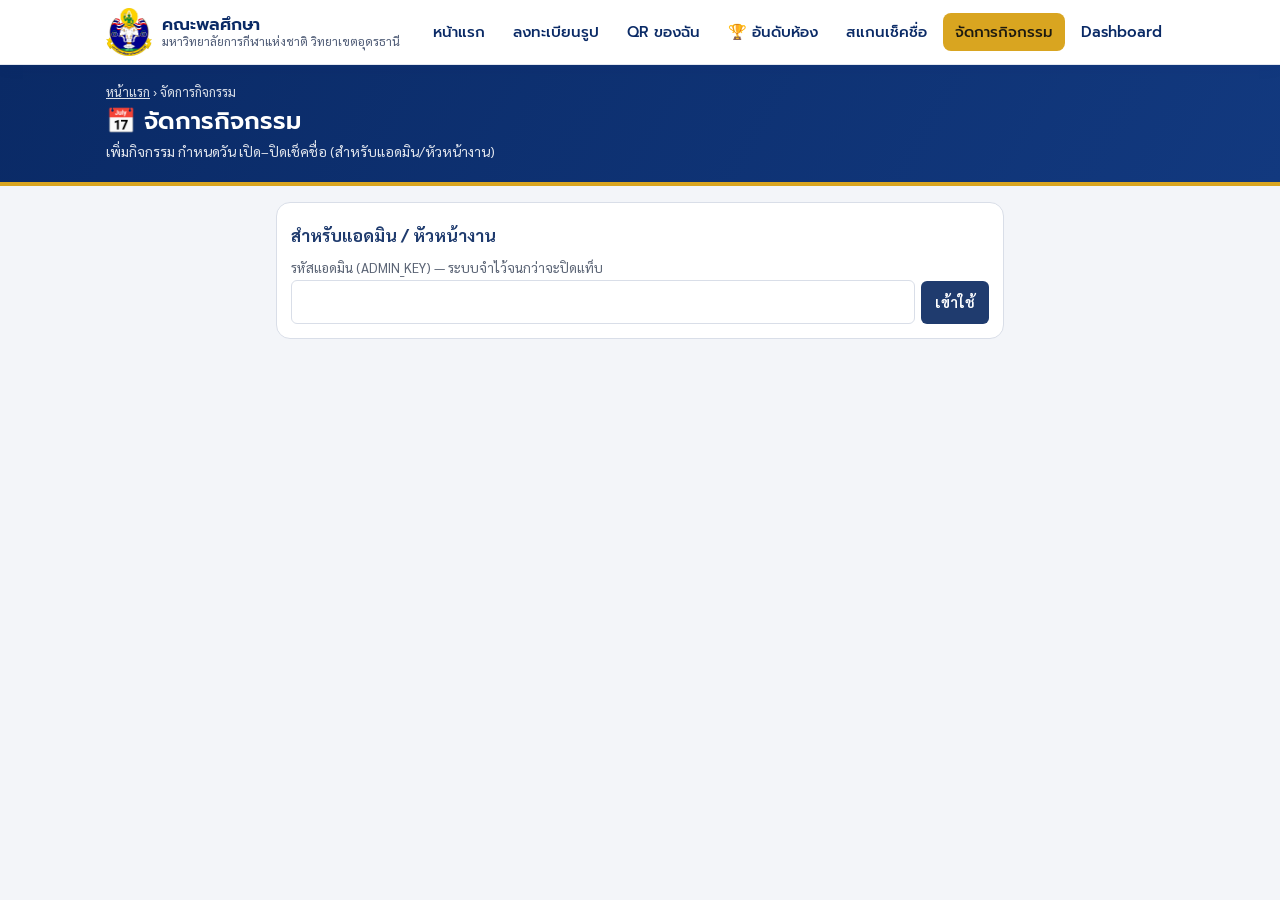
==== activities.html @ 93df8d96 "University theme + logo, room leaderboard with trophies/achievements and statistics, web activity ma" ====
<!DOCTYPE html>
<html lang="th">
<head>
<meta charset="utf-8">
<meta name="viewport" content="width=device-width, initial-scale=1">
<title>จัดการกิจกรรม · คณะพลศึกษา</title>
<!-- ส่งคำขอไป Apps Script แทน google.script.run -->
<script src="api.js"></script>
<style>
  :root { --navy:#1f3b6e; --line:#d9dee8; --muted:#5b6475; --ok:#1a7f4b; --err:#b42318; }
  * { box-sizing:border-box; }
  body { margin:0; font:15px/1.5 'Sarabun',Arial,sans-serif; color:#1b1f29; }
  main { max-width:760px; margin:0 auto; padding:16px; }
  h3 { margin:6px 0 10px; font-size:17px; color:var(--navy); }
  select, input, button { font:inherit; }
  input, select { width:100%; padding:9px 10px; font-size:16px; border:1px solid var(--line); border-radius:6px; background:#fff; }
  button { padding:10px 14px; border:0; border-radius:6px; background:var(--navy); color:#fff; cursor:pointer; font-weight:600; }
  button.ghost { background:#fff; color:var(--navy); border:1px solid var(--navy); }
  button.ok { background:var(--ok); }
  button.link { background:none; color:var(--err); padding:4px 6px; font-weight:600; }
  button:disabled { opacity:.5; cursor:default; }
  .row { display:flex; gap:6px; align-items:center; }
  .row > * { flex:1; }
  .box { background:#fff; border:1px solid var(--line); border-radius:14px; padding:14px; margin-bottom:12px; }
  details.box summary { cursor:pointer; font-weight:700; color:var(--navy); }
  label { display:block; font-size:13.5px; color:var(--muted); margin:6px 0 2px; }
  .act { background:#fff; border:1px solid var(--line); border-left:5px solid #b0bec5; border-radius:12px; padding:12px 14px; margin-bottom:10px; }
  .act.s-เปิดเช็คชื่อ { border-left-color:#2e7d32; background:#f1f8f2; }
  .act.s-กำหนดวันแล้ว { border-left-color:#f2b705; }
  .act.s-ปิดแล้ว, .act.s-ยกเลิก { opacity:.7; }
  .name { font-weight:700; font-size:16px; }
  .meta { color:var(--muted); font-size:13px; }
  .badge { display:inline-block; padding:0 7px; border-radius:99px; font-size:11.5px; background:#eceff1; margin-right:4px; }
  .date { display:grid; grid-template-columns:70px 1fr 90px 32px; gap:4px; margin-top:6px; align-items:center; }
  .date select { padding:5px 4px; }
  .date .clear { background:none; color:var(--muted); padding:0; font-size:16px; }
  .thai { font-size:13.5px; color:var(--navy); margin-top:2px; }
  .btns { display:flex; gap:6px; margin-top:6px; align-items:center; }
  .btns .main { flex:1; }
  .more { position:relative; }
  .more summary { list-style:none; cursor:pointer; padding:4px 8px; border:1px solid var(--line); border-radius:6px; color:var(--muted); font-weight:700; }
  .more summary::-webkit-details-marker { display:none; }
  .more .menu { position:absolute; right:0; top:30px; z-index:3; background:#fff; border:1px solid var(--line); border-radius:8px; box-shadow:0 4px 12px rgba(0,0,0,.12); padding:4px; white-space:nowrap; }
  #msg { position:fixed; left:50%; transform:translateX(-50%); bottom:18px; z-index:50; padding:10px 16px; border-radius:10px; font-size:14px; font-weight:600; display:none; box-shadow:0 6px 18px rgba(0,0,0,.18); max-width:92vw; }
  .hidden { display:none !important; }
  .tools { display:flex; gap:8px; flex-wrap:wrap; margin-bottom:12px; }
  .tools a, .tools button { text-decoration:none; font-weight:700; font-size:14px; padding:8px 14px; border-radius:99px; border:1px solid var(--line); background:#fff; color:var(--navy); }
  #msg.ok { display:block; background:#e3f4ea; color:var(--ok); }
  #msg.err { display:block; background:#fdecea; color:var(--err); }
  .empty { color:var(--muted); text-align:center; padding:16px 0; }
</style>
<link rel="stylesheet" href="theme.css">
<link rel="icon" href="logo-mark.png">
</head>
<body>
<header class="site"><div class="wrap">
  <a class="brand" href="index.html"><img src="logo-mark.png" alt="ตรามหาวิทยาลัยการกีฬาแห่งชาติ"><span><b>คณะพลศึกษา</b><small>มหาวิทยาลัยการกีฬาแห่งชาติ วิทยาเขตอุดรธานี</small></span></a>
  <nav aria-label="เมนูหลัก"><a href="index.html">หน้าแรก</a><a href="register.html">ลงทะเบียนรูป</a><a href="myqr.html">QR ของฉัน</a><a href="leaderboard.html">🏆 อันดับห้อง</a><a href="scan.html">สแกนเช็คชื่อ</a><a href="activities.html" aria-current="page">จัดการกิจกรรม</a><a href="dashboard.html">Dashboard</a></nav>
</div></header>
<section class="band"><div class="wrap"><div class="titles"><div class="crumb"><a href="index.html">หน้าแรก</a> › จัดการกิจกรรม</div><h1>📅 จัดการกิจกรรม</h1><p>เพิ่มกิจกรรม กำหนดวัน เปิด–ปิดเช็คชื่อ (สำหรับแอดมิน/หัวหน้างาน)</p></div></div></section>
<main>
<div id="msg"></div>

<section class="box hidden" id="login">
  <h3>สำหรับแอดมิน / หัวหน้างาน</h3>
  <label for="key">รหัสแอดมิน (ADMIN_KEY) — ระบบจำไว้จนกว่าจะปิดแท็บ</label>
  <div class="row"><input id="key" type="password" autocomplete="current-password"><button id="btnIn" style="flex:none">เข้าใช้</button></div>
</section>

<div id="app" class="hidden">
<div class="tools"><a href="scan.html">📷 ไปหน้าสแกน</a><a href="dashboard.html">📊 Dashboard</a><button id="btnReload" type="button">⟳ รีเฟรช</button><button id="btnOut" type="button">ออก</button></div>

<div class="box">
  <label for="term">ภาคเรียน</label>
  <select id="term"></select>
</div>

<details class="box" id="addBox">
  <summary>➕ เพิ่มกิจกรรม</summary>
  <label for="aName">ชื่อกิจกรรม</label>
  <input id="aName" placeholder="เช่น กิจกรรมวันไหว้ครู">
  <div class="row">
    <div><label for="aType">ประเภท</label><select id="aType"></select></div>
    <div><label for="aYears">ชั้นปี</label><input id="aYears" value="ทั้งหมด" placeholder="ทั้งหมด หรือ 1,2"></div>
  </div>
  <label for="aWindow">ช่วงที่จัด (ถ้ายังไม่รู้วัน)</label>
  <input id="aWindow" placeholder="เช่น ปลาย พ.ย. 69">
  <label>วันที่จริง (ถ้ารู้แล้ว)</label>
  <div id="aDate"></div>
  <div class="btns"><button class="main" id="btnAdd">บันทึกกิจกรรม</button></div>
</details>

<h3 id="listTitle">กิจกรรม</h3>
<div id="list"><div class="empty">กำลังโหลด…</div></div>
</div>
</main>

<script>
  const $ = id => document.getElementById(id);
  const MONTHS = ['ม.ค.','ก.พ.','มี.ค.','เม.ย.','พ.ค.','มิ.ย.','ก.ค.','ส.ค.','ก.ย.','ต.ค.','พ.ย.','ธ.ค.'];
  const THIS_BE = new Date().getFullYear() + 543;
  let DATA = null, KEY = '';
  // ชื่อฟังก์ชันในแผงชีต -> ฟังก์ชันเว็บที่ต้องใช้รหัสแอดมิน
  const WEB = { panelData: 'webActivities', saveActivityDate: 'webSetActivityDate', setActivityStatus: 'webSetActivityStatus', addActivity: 'webAddActivity' };
  const sstore = (k, v) => { try { v == null ? sessionStorage.removeItem(k) : sessionStorage.setItem(k, v); } catch (e) {} };
  const sload = k => { try { return sessionStorage.getItem(k); } catch (e) { return null; } };

  function say(text, ok) {
    const m = $('msg'); m.textContent = text; m.className = ok ? 'ok' : 'err';
    clearTimeout(say.t); say.t = setTimeout(() => { m.className = ''; }, 4000);
  }
  function esc(s) { return String(s == null ? '' : s).replace(/[&<>"]/g, c => ({ '&': '&amp;', '<': '&lt;', '>': '&gt;', '"': '&quot;' }[c])); }
  function call(fn, args, done) {
    google.script.run.withSuccessHandler(done).withFailureHandler(e => {
      say(e.message, false);
      if (/เฉพาะแอดมิน/.test(e.message)) { sstore('dash_key', null); $('app').classList.add('hidden'); $('login').classList.remove('hidden'); }
    })[WEB[fn]].apply(null, [KEY].concat(args));
  }

  // ---------- ตัวเลือกวันที่ วัน / เดือน / ปี พ.ศ. (ไม่ขึ้นกับภาษาของเครื่อง)
  function dateHtml(iso) {
    const [y, m, d] = iso ? iso.split('-').map(Number) : [0, 0, 0];
    const be = y ? y + 543 : 0;
    const years = [THIS_BE - 1, THIS_BE, THIS_BE + 1, THIS_BE + 2];
    if (be && years.indexOf(be) < 0) years.push(be);
    const opt = (v, t, sel) => '<option value="' + v + '"' + (sel ? ' selected' : '') + '>' + t + '</option>';
    let h = '<select class="d" aria-label="วัน">' + opt('', 'วัน', !d);
    for (let i = 1; i <= 31; i++) h += opt(i, i, i === d);
    h += '</select><select class="m" aria-label="เดือน">' + opt('', 'เดือน', !m);
    MONTHS.forEach((t, i) => { h += opt(i + 1, t, i + 1 === m); });
    h += '</select><select class="y" aria-label="ปี พ.ศ.">' + opt('', 'ปี', !be);
    years.sort().forEach(v => { h += opt(v, v, v === be); });
    return h + '</select><button class="clear" title="ล้างวันที่" type="button">✕</button>';
  }
  /** อ่านค่าจาก 3 ช่อง -> 'yyyy-mm-dd' (ค.ศ.), '' = ยังไม่ครบ, null = วันไม่มีจริง */
  function readDate(box) {
    const d = +box.querySelector('.d').value, m = +box.querySelector('.m').value, be = +box.querySelector('.y').value;
    if (!d || !m || !be) return '';
    const y = be - 543, dt = new Date(y, m - 1, d);
    if (dt.getMonth() !== m - 1) return null;
    return y + '-' + String(m).padStart(2, '0') + '-' + String(d).padStart(2, '0');
  }
  function thaiFull(iso) {
    if (!iso) return 'ยังไม่กำหนดวัน';
    const [y, m, d] = iso.split('-').map(Number);
    const wd = new Date(y, m - 1, d).toLocaleDateString('th-TH', { weekday: 'long' });
    return wd + 'ที่ ' + d + ' ' + MONTHS[m - 1] + ' ' + (y + 543);
  }

  function load(term) { call('panelData', [term || ''], d => { DATA = d; sstore('dash_key', KEY); $('login').classList.add('hidden'); $('app').classList.remove('hidden'); render(); }); }

  function render() {
    const S = DATA.status;
    $('term').innerHTML = DATA.terms.map(t => '<option' + (t === DATA.term ? ' selected' : '') + '>' + esc(t) + '</option>').join('');
    if (!$('aType').options.length) {
      $('aType').innerHTML = DATA.types.map(t => '<option>' + esc(t) + '</option>').join('');
      $('aDate').className = 'date'; $('aDate').innerHTML = dateHtml('');
    }
    $('listTitle').textContent = 'กิจกรรมภาค ' + DATA.term + ' (' + DATA.list.length + ')';
    if (!DATA.list.length) { $('list').innerHTML = '<div class="empty">ยังไม่มีกิจกรรมในภาคนี้</div>'; return; }
    $('list').innerHTML = DATA.list.map(a => {
      let main = '', side = '', more = '';
      if (a.status === S.PLAN || a.status === S.DATED) {
        main = '<button class="ok main" data-act="open">▶ เปิดเช็คชื่อ</button>';
        more = '<button class="link" data-act="cancel">ยกเลิกกิจกรรมนี้</button>';
      } else if (a.status === S.OPEN) {
        main = '<button class="main" data-act="close">■ ปิดเช็คชื่อ</button>';
        side = '<button class="ghost" data-act="back" title="กดเปิดผิด — กลับไปสถานะก่อนเปิด">↩ ย้อนกลับ</button>';
      } else if (a.status === S.CLOSED) {
        main = '<button class="ghost main" data-act="reopen">↺ เปิดเช็คชื่อใหม่</button>';
        more = '<button class="link" data-act="back">↩ ย้อนกลับ (ไม่นับในสรุปผล)</button>';
      } else {
        main = '<button class="ghost main" data-act="back">↺ กู้คืนกิจกรรม</button>';
      }
      const moreHtml = more ? '<details class="more"><summary title="ตัวเลือกเพิ่มเติม">⋯</summary><div class="menu">' + more + '</div></details>' : '';
      const editable = a.status !== S.CLOSED && a.status !== S.CANCEL;
      return '<div class="act s-' + esc(a.status) + '" data-code="' + esc(a.code) + '" data-date="' + esc(a.date) + '">' +
        '<div class="name">' + esc(a.name) + '</div>' +
        '<div class="meta"><span class="badge">' + esc(a.status) + '</span>' + esc(a.type) + ' · ปี ' + esc(a.years) +
        (a.window ? ' · ช่วง: ' + esc(a.window) : '') + ' · ' + esc(a.code) + '</div>' +
        (editable ? '<div class="date">' + dateHtml(a.date) + '</div>' : '') +
        '<div class="thai">📅 ' + thaiFull(a.date) + '</div>' +
        '<div class="btns">' + main + side + moreHtml + '</div></div>';
    }).join('');
  }

  $('term').onchange = e => load(e.target.value);

  // เปลี่ยนวัน/เดือน/ปี — บันทึกเมื่อเลือกครบทั้ง 3 ช่อง
  $('list').addEventListener('change', e => {
    if (e.target.tagName !== 'SELECT') return;
    const card = e.target.closest('.act'), iso = readDate(card.querySelector('.date'));
    if (iso === '') return;
    if (iso === null) return say('วันที่นี้ไม่มีจริง (เช่น 31 ก.พ.) กรุณาเลือกใหม่', false);
    call('saveActivityDate', [card.dataset.code, iso], () => { say('บันทึกวันที่แล้ว: ' + thaiFull(iso), true); load(DATA.term); });
  });

  $('list').addEventListener('click', e => {
    if (e.target.classList.contains('clear')) {
      const card = e.target.closest('.act');
      if (!card.dataset.date) { card.querySelectorAll('.date select').forEach(s => { s.value = ''; }); return; }
      call('saveActivityDate', [card.dataset.code, ''], () => { say('ล้างวันที่แล้ว', true); load(DATA.term); });
      return;
    }
    const act = e.target.dataset.act; if (!act) return;
    const card = e.target.closest('.act'), code = card.dataset.code, S = DATA.status;
    const name = card.querySelector('.name').textContent;
    const target = { open: S.OPEN, reopen: S.OPEN, close: S.CLOSED, cancel: S.CANCEL, back: S.DATED }[act];
    const ask = {
      open: card.dataset.date ? null : 'ยังไม่ได้กำหนดวัน ระบบจะใส่ "วันนี้" เป็นวันจัดกิจกรรม\nเปิดเช็คชื่อ "' + name + '" ใช่ไหม?',
      close: 'ปิดเช็คชื่อ "' + name + '"?\nกิจกรรมนี้จะถูกนับในสรุปผล',
      cancel: 'ยกเลิกกิจกรรม "' + name + '"?\nจะไม่ถูกนับในสรุปผล (กู้คืนได้ภายหลัง)',
      back: 'ย้อน "' + name + '" กลับไปสถานะก่อนเปิดเช็คชื่อ?\nการเช็คชื่อที่บันทึกแล้วยังอยู่ แต่จะไม่ถูกนับจนกว่าจะปิดเช็คชื่อ'
    }[act];
    if (ask && !confirm(ask)) return;
    e.target.disabled = true;
    call('setActivityStatus', [code, target], st => { say(name + ': ' + st, true); load(DATA.term); });
  });

  // ปิดเมนู ⋯ ที่เปิดค้างเมื่อคลิกที่อื่น
  document.addEventListener('click', e => {
    document.querySelectorAll('details.more[open]').forEach(d => { if (!d.contains(e.target)) d.open = false; });
  });

  $('btnAdd').onclick = () => {
    const iso = readDate($('aDate'));
    if (iso === null) return say('วันที่นี้ไม่มีจริง กรุณาเลือกใหม่', false);
    const p = { name: $('aName').value.trim(), type: $('aType').value, years: $('aYears').value.trim(),
                window: $('aWindow').value.trim(), date: iso, term: DATA.term };
    if (!p.name) return say('กรุณาใส่ชื่อกิจกรรม', false);
    $('btnAdd').disabled = true;
    google.script.run
      .withSuccessHandler(code => {
        $('btnAdd').disabled = false; say('เพิ่มกิจกรรมแล้ว (' + code + ')', true);
        $('aName').value = ''; $('aWindow').value = ''; $('aDate').innerHTML = dateHtml('');
        $('addBox').open = false; load(DATA.term);
      })
      .withFailureHandler(e => { $('btnAdd').disabled = false; say(e.message, false); })
      .webAddActivity(KEY, p);
  };

  $('btnIn').onclick = () => { KEY = $('key').value.trim(); if (KEY) load(''); };
  $('key').onkeydown = e => { if (e.key === 'Enter') $('btnIn').click(); };
  $('btnReload').onclick = () => load(DATA ? DATA.term : '');
  $('btnOut').onclick = () => { sstore('dash_key', null); location.reload(); };
  KEY = sload('dash_key') || '';
  if (KEY) load(''); else $('login').classList.remove('hidden');
</script>
</body>
</html>
---- theme.css ----
/* ธีมร่วมทุกหน้า — แถบเมนูขาว + ตรามหาวิทยาลัย, แถบหัวเรื่องสีกรมท่า, การ์ดมุมโค้ง
   โหลดหลัง <style> ของแต่ละหน้า จึงทับสไตล์หัวหน้าเดิม */
@import url('https://fonts.googleapis.com/css2?family=Prompt:wght@500;600;700&family=Sarabun:wght@400;600;700&display=swap');

:root {
  --brand-navy: #0a2a66;
  --brand-navy-2: #12397f;
  --brand-gold: #d9a520;
  --brand-gold-soft: #f6e7b8;
  --page-bg: #f3f5f9;
}

body { font-family: 'Sarabun', system-ui, sans-serif; }
body:not([data-dark]) { background: var(--page-bg); }   /* หน้าที่รองรับโหมดมืด (data-dark) กำหนดพื้นหลังเอง */

/* ---------- แถบเมนูด้านบน (ขาว) */
header.site {
  position: sticky; top: 0; z-index: 30;
  background: #fff; color: var(--brand-navy);
  padding: 0; border: 0; box-shadow: 0 1px 0 #e3e7ef, 0 4px 14px rgba(10, 42, 102, .06);
}
header.site .wrap { max-width: 1100px; margin: 0 auto; padding: 8px 16px; display: flex; align-items: center; gap: 16px; }
header.site .brand { display: flex; align-items: center; gap: 10px; text-decoration: none; color: inherit; min-width: 0; }
header.site .brand img { width: 46px; height: 48px; object-fit: contain; flex: none; }
header.site .brand b { display: block; font-family: 'Prompt', sans-serif; font-weight: 600; font-size: 17px; line-height: 1.2; }
header.site .brand small { display: block; font-size: 12px; color: #4b5873; line-height: 1.3; }
header.site nav { margin-left: auto; display: flex; gap: 4px; }
header.site nav a {
  font-family: 'Prompt', sans-serif; font-weight: 500; font-size: 15px; color: var(--brand-navy);
  text-decoration: none; padding: 8px 12px; border-radius: 8px; white-space: nowrap;
}
header.site nav a:hover { background: #eef2f9; }
header.site nav a[aria-current="page"] { background: var(--brand-gold); color: #1d1a10; }

/* ---------- แถบหัวเรื่องสีกรมท่า */
.band { background: linear-gradient(120deg, var(--brand-navy) 0%, var(--brand-navy-2) 100%); color: #fff; }
.band .wrap { max-width: 1100px; margin: 0 auto; padding: 18px 16px 20px; display: flex; align-items: flex-end; gap: 12px; flex-wrap: wrap; }
.band .titles { flex: 1; min-width: 0; }
.band .crumb { font-size: 13px; opacity: .85; margin-bottom: 4px; }
.band .crumb a { color: #fff; }
.band h1 { margin: 0; font-family: 'Prompt', sans-serif; font-weight: 600; font-size: 24px; line-height: 1.3; color: #fff; }
.band p, .band small { margin: 4px 0 0; font-size: 14px; opacity: .88; display: block; }
.band button { background: transparent; color: #fff; border: 1px solid rgba(255,255,255,.7); border-radius: 8px; padding: 8px 14px; font: inherit; font-weight: 600; width: auto; margin: 0; }
.band::after { content: ''; display: block; height: 4px; background: var(--brand-gold); }

/* ---------- การ์ดและปุ่ม */
.card { border-radius: 16px; box-shadow: 0 2px 10px rgba(10, 42, 102, .05); }
h2 { font-family: 'Prompt', sans-serif; font-weight: 600; }

@media (max-width: 720px) {
  header.site .wrap { flex-wrap: wrap; gap: 6px 12px; padding: 8px 12px 6px; }
  header.site .brand img { width: 40px; height: 42px; }
  header.site .brand b { font-size: 15px; }
  header.site nav { margin-left: 0; width: 100%; overflow-x: auto; scrollbar-width: none; padding-bottom: 2px; }
  header.site nav::-webkit-scrollbar { display: none; }
  header.site nav a { font-size: 14px; padding: 6px 10px; }
  .band .wrap { padding: 14px 12px 16px; }
  .band h1 { font-size: 20px; }
}

/* โหมดมืด — เฉพาะหน้าที่ประกาศ data-dark (Dashboard) */
@media (prefers-color-scheme: dark) {
  :root:not([data-theme="light"]) body[data-dark] header.site { background: #1a1d22; color: #eef1f7; box-shadow: 0 1px 0 #2b3038; }
  :root:not([data-theme="light"]) body[data-dark] header.site .brand small { color: #a9b2c3; }
  :root:not([data-theme="light"]) body[data-dark] header.site nav a { color: #dfe6f3; }
  :root:not([data-theme="light"]) body[data-dark] header.site nav a:hover { background: #262b33; }
  :root:not([data-theme="light"]) body[data-dark] .card { box-shadow: none; }
}
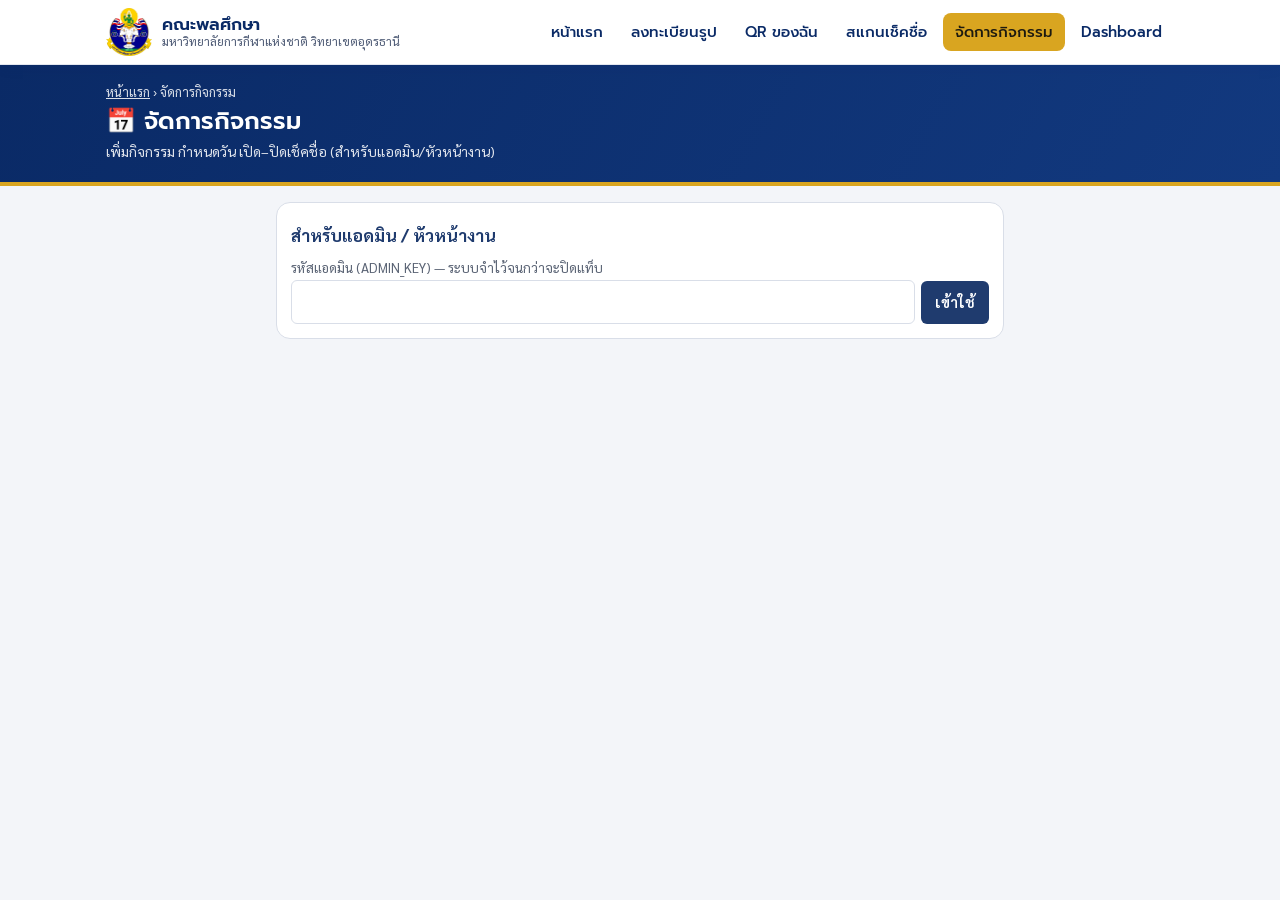
==== commit e56a075c: "Homepage = leaderboard + public faculty overview; per-admin name display Co-Authored-By: Claude Opus" ====
--- a/activities.html
+++ b/activities.html
@@ -55,7 +55,7 @@
 <body>
 <header class="site"><div class="wrap">
   <a class="brand" href="index.html"><img src="logo-mark.png" alt="ตรามหาวิทยาลัยการกีฬาแห่งชาติ"><span><b>คณะพลศึกษา</b><small>มหาวิทยาลัยการกีฬาแห่งชาติ วิทยาเขตอุดรธานี</small></span></a>
-  <nav aria-label="เมนูหลัก"><a href="index.html">หน้าแรก</a><a href="register.html">ลงทะเบียนรูป</a><a href="myqr.html">QR ของฉัน</a><a href="leaderboard.html">🏆 อันดับห้อง</a><a href="scan.html">สแกนเช็คชื่อ</a><a href="activities.html" aria-current="page">จัดการกิจกรรม</a><a href="dashboard.html">Dashboard</a></nav>
+  <nav aria-label="เมนูหลัก"><a href="index.html">หน้าแรก</a><a href="register.html">ลงทะเบียนรูป</a><a href="myqr.html">QR ของฉัน</a><a href="scan.html">สแกนเช็คชื่อ</a><a href="activities.html" aria-current="page">จัดการกิจกรรม</a><a href="dashboard.html">Dashboard</a></nav>
 </div></header>
 <section class="band"><div class="wrap"><div class="titles"><div class="crumb"><a href="index.html">หน้าแรก</a> › จัดการกิจกรรม</div><h1>📅 จัดการกิจกรรม</h1><p>เพิ่มกิจกรรม กำหนดวัน เปิด–ปิดเช็คชื่อ (สำหรับแอดมิน/หัวหน้างาน)</p></div></div></section>
 <main>
@@ -156,7 +156,7 @@
       $('aType').innerHTML = DATA.types.map(t => '<option>' + esc(t) + '</option>').join('');
       $('aDate').className = 'date'; $('aDate').innerHTML = dateHtml('');
     }
-    $('listTitle').textContent = 'กิจกรรมภาค ' + DATA.term + ' (' + DATA.list.length + ')';
+    $('listTitle').textContent = 'กิจกรรมภาค ' + DATA.term + ' (' + DATA.list.length + ')' + (DATA.viewer ? ' · 👤 ' + DATA.viewer : '');
     if (!DATA.list.length) { $('list').innerHTML = '<div class="empty">ยังไม่มีกิจกรรมในภาคนี้</div>'; return; }
     $('list').innerHTML = DATA.list.map(a => {
       let main = '', side = '', more = '';
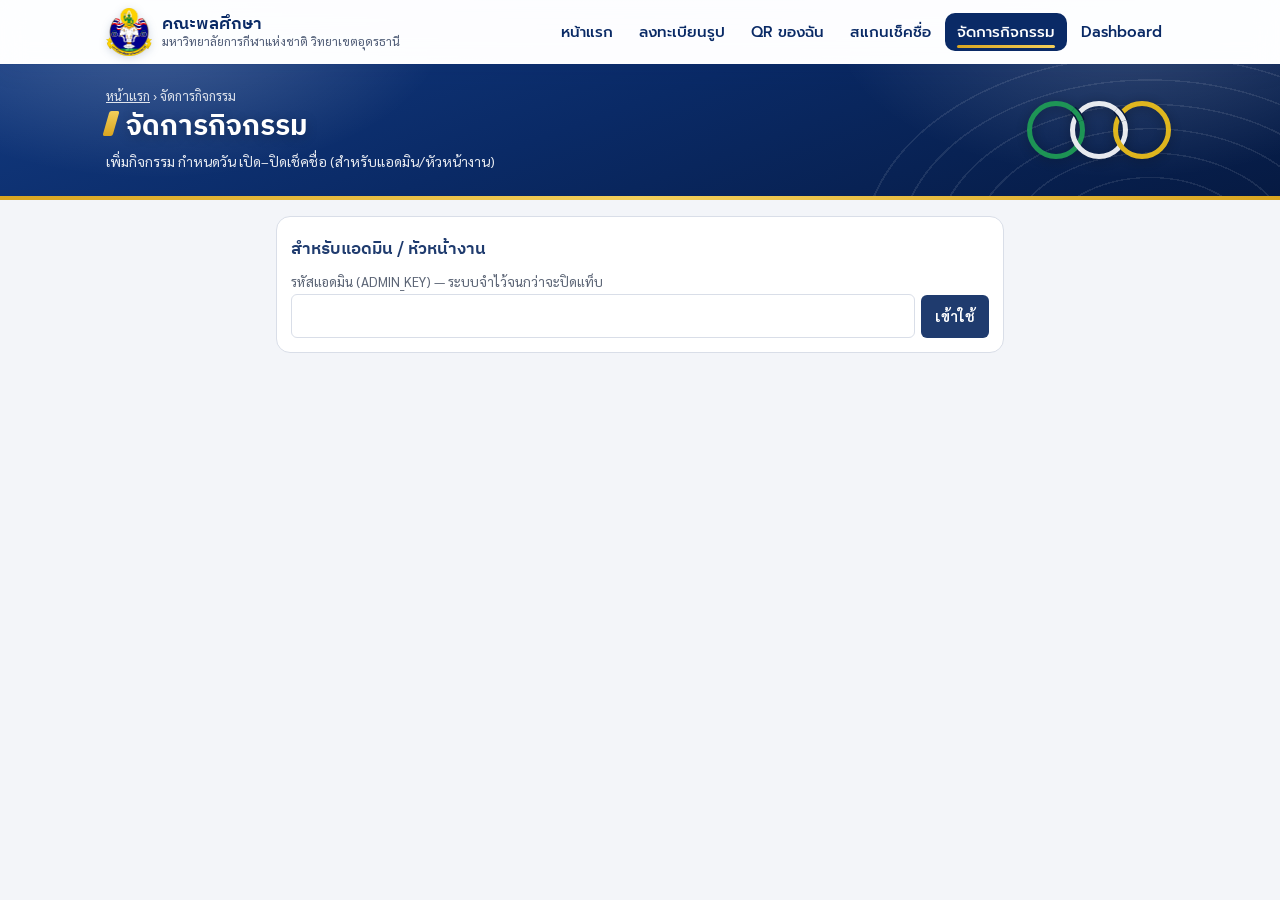
==== commit 4a07c24f: "All pages: drop decorative leading emoji from headings, buttons and labels (status symbols kept) to " ====
--- a/activities.html
+++ b/activities.html
@@ -57,7 +57,7 @@
   <a class="brand" href="index.html"><img src="logo-mark.png" alt="ตรามหาวิทยาลัยการกีฬาแห่งชาติ"><span><b>คณะพลศึกษา</b><small>มหาวิทยาลัยการกีฬาแห่งชาติ วิทยาเขตอุดรธานี</small></span></a>
   <nav aria-label="เมนูหลัก"><a href="index.html">หน้าแรก</a><a href="register.html">ลงทะเบียนรูป</a><a href="myqr.html">QR ของฉัน</a><a href="scan.html">สแกนเช็คชื่อ</a><a href="activities.html" aria-current="page">จัดการกิจกรรม</a><a href="dashboard.html">Dashboard</a></nav>
 </div></header>
-<section class="band"><div class="wrap"><div class="titles"><div class="crumb"><a href="index.html">หน้าแรก</a> › จัดการกิจกรรม</div><h1>📅 จัดการกิจกรรม</h1><p>เพิ่มกิจกรรม กำหนดวัน เปิด–ปิดเช็คชื่อ (สำหรับแอดมิน/หัวหน้างาน)</p></div></div></section>
+<section class="band"><div class="wrap"><div class="titles"><div class="crumb"><a href="index.html">หน้าแรก</a> › จัดการกิจกรรม</div><h1>จัดการกิจกรรม</h1><p>เพิ่มกิจกรรม กำหนดวัน เปิด–ปิดเช็คชื่อ (สำหรับแอดมิน/หัวหน้างาน)</p></div></div></section>
 <main>
 <div id="msg"></div>
 
@@ -68,15 +68,28 @@
 </section>
 
 <div id="app" class="hidden">
-<div class="tools"><a href="scan.html">📷 ไปหน้าสแกน</a><a href="dashboard.html">📊 Dashboard</a><button id="btnReload" type="button">⟳ รีเฟรช</button><button id="btnOut" type="button">ออก</button></div>
+<div class="tools"><a href="scan.html">ไปหน้าสแกน</a><a href="dashboard.html">Dashboard</a><button id="btnReload" type="button">⟳ รีเฟรช</button><button id="btnOut" type="button">ออก</button></div>
 
 <div class="box">
   <label for="term">ภาคเรียน</label>
   <select id="term"></select>
 </div>
 
+<details class="box" id="newsBox">
+  <summary>ประกาศถึงนักศึกษา (เด้งเป็นข้อความแชทบนหน้าเว็บ)</summary>
+  <p class="meta" style="margin:6px 0 0">กิจกรรมที่กำหนดวันแล้วในสัปดาห์นี้/สัปดาห์หน้า ระบบประกาศให้อัตโนมัติ — ช่องนี้ใช้สำหรับข่าวอื่นเพิ่มเติม</p>
+  <label for="nTitle">หัวข้อ</label>
+  <input id="nTitle" maxlength="120" placeholder="เช่น เลื่อนเข้าแถวเป็นวันพฤหัสบดี">
+  <label for="nBody">รายละเอียด</label>
+  <textarea id="nBody" rows="3" maxlength="1000" style="width:100%;padding:9px 10px;font:inherit;border:1px solid var(--line);border-radius:6px"></textarea>
+  <label for="nUntil">แสดงถึงวันที่ (เว้นว่าง = แสดงจนกว่าจะซ่อน)</label>
+  <input id="nUntil" type="date">
+  <div class="btns"><button class="main" id="btnNews" type="button">ประกาศ</button></div>
+  <div id="newsList" style="margin-top:8px"></div>
+</details>
+
 <details class="box" id="addBox">
-  <summary>➕ เพิ่มกิจกรรม</summary>
+  <summary>เพิ่มกิจกรรม</summary>
   <label for="aName">ชื่อกิจกรรม</label>
   <input id="aName" placeholder="เช่น กิจกรรมวันไหว้ครู">
   <div class="row">
@@ -165,9 +178,12 @@
         more = '<button class="link" data-act="cancel">ยกเลิกกิจกรรมนี้</button>';
       } else if (a.status === S.OPEN) {
         main = '<button class="main" data-act="close">■ ปิดเช็คชื่อ</button>';
+        more = '<button class="link" data-act="drytest" style="color:var(--navy)">🧪 ทดสอบรายงาน (ส่งถึงบัญชีกลาง)</button>';
         side = '<button class="ghost" data-act="back" title="กดเปิดผิด — กลับไปสถานะก่อนเปิด">↩ ย้อนกลับ</button>';
       } else if (a.status === S.CLOSED) {
-        main = '<button class="ghost main" data-act="reopen">↺ เปิดเช็คชื่อใหม่</button>';
+        main = '<button class="ok main" data-act="report">📨 สรุปผลแจ้งที่ปรึกษา</button>';
+        side = '<button class="ghost" data-act="reopen" title="เปิดเช็คชื่อใหม่">↺</button>';
+        more = '<button class="link" data-act="drytest" style="color:var(--navy)">🧪 ทดสอบรายงาน (ส่งถึงบัญชีกลาง)</button>';
         more = '<button class="link" data-act="back">↩ ย้อนกลับ (ไม่นับในสรุปผล)</button>';
       } else {
         main = '<button class="ghost main" data-act="back">↺ กู้คืนกิจกรรม</button>';
@@ -204,6 +220,19 @@
     }
     const act = e.target.dataset.act; if (!act) return;
     const card = e.target.closest('.act'), code = card.dataset.code, S = DATA.status;
+    if (act === 'report' || act === 'drytest') {
+      const nm = card.querySelector('.name').textContent, dry = act === 'drytest';
+      if (!confirm(dry ? 'ทดสอบรายงาน "' + nm + '"\nอีเมลทุกฉบับจะส่งถึงบัญชีกลางแทนอาจารย์ (อาจารย์ไม่ได้รับ) และไม่บันทึกรายงาน'
+                       : 'สรุปผล "' + nm + '" และส่งอีเมลถึงอาจารย์ที่ปรึกษาทุกห้องที่เกี่ยวข้อง?\n(ส่งซ้ำได้ แต่อาจารย์จะได้อีเมลซ้ำ)')) return;
+      const label = e.target.textContent;
+      e.target.disabled = true; e.target.textContent = '⏳ กำลังสรุปและส่งอีเมล…';
+      google.script.run.withSuccessHandler(r => {
+        e.target.disabled = false; e.target.textContent = label;
+        say((r.dryRun ? '🧪 ทดสอบ: ส่ง ' + r.mails + ' ฉบับถึง ' + r.testTo : 'สรุปผล ' + r.rooms + ' ห้อง · ส่งอีเมล ' + r.mails + ' ฉบับ') + (r.skipped.length ? ' · ข้าม: ' + r.skipped.join(' / ') : ''), !r.skipped.length);
+      }).withFailureHandler(x => { e.target.disabled = false; e.target.textContent = label; say(x.message, false); })
+        .webReportActivity(KEY, code, dry);
+      return;
+    }
     const name = card.querySelector('.name').textContent;
     const target = { open: S.OPEN, reopen: S.OPEN, close: S.CLOSED, cancel: S.CANCEL, back: S.DATED }[act];
     const ask = {
@@ -239,6 +268,32 @@
       .webAddActivity(KEY, p);
   };
 
+  // ---------- ประกาศ
+  function loadNews() {
+    google.script.run.withSuccessHandler(list => {
+      $('newsList').innerHTML = list.length ? list.slice(0, 15).map(n => {
+        const off = n.until && n.until < new Date().toISOString().slice(0, 10);
+        return '<div class="act" style="' + (off ? 'opacity:.55' : '') + '"><div class="name">' + esc(n.title) + '</div><div class="meta">' + esc(n.at) + ' · ' + esc(n.by) +
+          (n.until ? ' · ถึง ' + esc(n.until) : '') + (off ? ' · ซ่อนแล้ว' : '') + '</div>' + (n.body ? '<div style="white-space:pre-line;margin-top:4px">' + esc(n.body) + '</div>' : '') +
+          (off ? '' : '<div class="btns"><button class="link" data-hide="' + n.row + '" type="button">ซ่อนประกาศนี้</button></div>') + '</div>';
+      }).join('') : '<div class="empty">ยังไม่มีประกาศ</div>';
+    }).withFailureHandler(e => say(e.message, false)).webNews(KEY);
+  }
+  $('newsBox').addEventListener('toggle', () => { if ($('newsBox').open) loadNews(); });
+  $('newsList').addEventListener('click', e => {
+    const row = e.target.dataset.hide; if (!row || !confirm('ซ่อนประกาศนี้?')) return;
+    google.script.run.withSuccessHandler(() => { say('ซ่อนประกาศแล้ว', true); loadNews(); }).withFailureHandler(x => say(x.message, false)).webRemoveNews(KEY, +row);
+  });
+  $('btnNews').onclick = () => {
+    const p = { title: $('nTitle').value.trim(), body: $('nBody').value.trim(), until: $('nUntil').value };
+    if (!p.title) return say('กรุณาใส่หัวข้อประกาศ', false);
+    $('btnNews').disabled = true;
+    google.script.run.withSuccessHandler(() => {
+      $('btnNews').disabled = false; $('nTitle').value = ''; $('nBody').value = ''; $('nUntil').value = '';
+      say('ประกาศแล้ว — นักศึกษาจะเห็นภายในไม่กี่นาที', true); loadNews();
+    }).withFailureHandler(x => { $('btnNews').disabled = false; say(x.message, false); }).webAddNews(KEY, p);
+  };
+
   $('btnIn').onclick = () => { KEY = $('key').value.trim(); if (KEY) load(''); };
   $('key').onkeydown = e => { if (e.key === 'Enter') $('btnIn').click(); };
   $('btnReload').onclick = () => load(DATA ? DATA.term : '');
--- a/theme.css
+++ b/theme.css
@@ -1,52 +1,105 @@
-/* ธีมร่วมทุกหน้า — แถบเมนูขาว + ตรามหาวิทยาลัย, แถบหัวเรื่องสีกรมท่า, การ์ดมุมโค้ง
+/* ธีมร่วมทุกหน้า "Stadium Night" — แถบเมนูกระจกขาว + ตรามหาวิทยาลัย, หัวเรื่องแบบสนามกีฬายามค่ำ (ไฟสนาม + ลู่วิ่ง),
+   หัวเรื่อง IBM Plex Sans Thai + ตัวเลขแบบสกอร์บอร์ด (Barlow Condensed), การ์ดมุมโค้งเงาสองชั้น
    โหลดหลัง <style> ของแต่ละหน้า จึงทับสไตล์หัวหน้าเดิม */
-@import url('https://fonts.googleapis.com/css2?family=Prompt:wght@500;600;700&family=Sarabun:wght@400;600;700&display=swap');
+@import url('https://fonts.googleapis.com/css2?family=IBM+Plex+Sans+Thai:wght@500;600;700&family=Barlow+Condensed:wght@600;700&family=Prompt:wght@500;600;700&family=Sarabun:wght@400;600;700&display=swap');
 
 :root {
   --brand-navy: #0a2a66;
   --brand-navy-2: #12397f;
+  --brand-ink: #061a42;
   --brand-gold: #d9a520;
+  --brand-gold-2: #f3cf5a;
   --brand-gold-soft: #f6e7b8;
   --page-bg: #f3f5f9;
+  --shadow-1: 0 1px 2px rgba(10, 42, 102, .06), 0 6px 20px rgba(10, 42, 102, .07);
+  --shadow-2: 0 2px 4px rgba(10, 42, 102, .08), 0 14px 34px rgba(10, 42, 102, .14);
 }
 
-body { font-family: 'Sarabun', system-ui, sans-serif; }
-body:not([data-dark]) { background: var(--page-bg); }   /* หน้าที่รองรับโหมดมืด (data-dark) กำหนดพื้นหลังเอง */
+body { font-family: 'Sarabun', system-ui, sans-serif; -webkit-font-smoothing: antialiased; }
+body:not([data-dark]) {
+  background: radial-gradient(1200px 500px at 50% -200px, #e4eaf6 0%, transparent 70%), var(--page-bg);
+  background-attachment: fixed;
+}
+h1, h2, h3 { font-family: 'IBM Plex Sans Thai', 'Prompt', sans-serif; font-weight: 600; letter-spacing: 0; }
+/* ตัวเลขทุกตารางเรียงตรงหลักเหมือนสกอร์บอร์ด */
+table, .kpi, .num, td { font-variant-numeric: tabular-nums; }
+:focus-visible { outline: 3px solid var(--brand-gold); outline-offset: 2px; border-radius: 6px; }
+::selection { background: var(--brand-gold-soft); color: var(--brand-ink); }
 
-/* ---------- แถบเมนูด้านบน (ขาว) */
+/* ---------- แถบเมนูด้านบน (กระจกขาว) */
 header.site {
   position: sticky; top: 0; z-index: 30;
-  background: #fff; color: var(--brand-navy);
-  padding: 0; border: 0; box-shadow: 0 1px 0 #e3e7ef, 0 4px 14px rgba(10, 42, 102, .06);
+  background: rgba(255, 255, 255, .86); color: var(--brand-navy);
+  -webkit-backdrop-filter: saturate(1.6) blur(12px); backdrop-filter: saturate(1.6) blur(12px);
+  padding: 0; border: 0; box-shadow: 0 1px 0 rgba(10, 42, 102, .1), 0 8px 24px rgba(10, 42, 102, .06);
 }
 header.site .wrap { max-width: 1100px; margin: 0 auto; padding: 8px 16px; display: flex; align-items: center; gap: 16px; }
 header.site .brand { display: flex; align-items: center; gap: 10px; text-decoration: none; color: inherit; min-width: 0; }
-header.site .brand img { width: 46px; height: 48px; object-fit: contain; flex: none; }
-header.site .brand b { display: block; font-family: 'Prompt', sans-serif; font-weight: 600; font-size: 17px; line-height: 1.2; }
+header.site .brand img { width: 46px; height: 48px; object-fit: contain; flex: none; filter: drop-shadow(0 2px 4px rgba(10, 42, 102, .18)); }
+header.site .brand b { display: block; font-family: 'IBM Plex Sans Thai', 'Prompt', sans-serif; font-weight: 600; font-size: 17px; line-height: 1.2; }
 header.site .brand small { display: block; font-size: 12px; color: #4b5873; line-height: 1.3; }
-header.site nav { margin-left: auto; display: flex; gap: 4px; }
+header.site nav { margin-left: auto; display: flex; gap: 2px; }
 header.site nav a {
-  font-family: 'Prompt', sans-serif; font-weight: 500; font-size: 15px; color: var(--brand-navy);
-  text-decoration: none; padding: 8px 12px; border-radius: 8px; white-space: nowrap;
+  position: relative; font-family: 'Prompt', sans-serif; font-weight: 500; font-size: 15px; color: var(--brand-navy);
+  text-decoration: none; padding: 8px 12px; border-radius: 10px; white-space: nowrap; transition: background .2s, color .2s;
 }
 header.site nav a:hover { background: #eef2f9; }
-header.site nav a[aria-current="page"] { background: var(--brand-gold); color: #1d1a10; }
+header.site nav a[aria-current="page"] { background: var(--brand-navy); color: #fff; }
+header.site nav a[aria-current="page"]::after {
+  content: ''; position: absolute; left: 12px; right: 12px; bottom: 3px; height: 3px; border-radius: 3px;
+  background: linear-gradient(90deg, var(--brand-gold), var(--brand-gold-2));
+}
 
-/* ---------- แถบหัวเรื่องสีกรมท่า */
-.band { background: linear-gradient(120deg, var(--brand-navy) 0%, var(--brand-navy-2) 100%); color: #fff; }
-.band .wrap { max-width: 1100px; margin: 0 auto; padding: 18px 16px 20px; display: flex; align-items: flex-end; gap: 12px; flex-wrap: wrap; }
+/* ---------- หัวเรื่องแบบสนามกีฬายามค่ำ: ไฟสนามสองดวง + เส้นลู่วิ่ง + แถบทองเฉียง */
+.band {
+  position: relative; overflow: hidden; color: #fff; isolation: isolate;
+  background:
+    radial-gradient(420px 220px at 12% -40px, rgba(255, 255, 255, .22), transparent 70%),
+    radial-gradient(420px 220px at 88% -40px, rgba(255, 255, 255, .18), transparent 70%),
+    linear-gradient(160deg, var(--brand-navy-2) 0%, var(--brand-navy) 45%, var(--brand-ink) 100%);
+}
+.band::before {   /* เส้นลู่วิ่งโค้งด้านขวา */
+  content: ''; position: absolute; z-index: -1; right: -180px; bottom: -260px; width: 620px; height: 420px; border-radius: 50%;
+  background: repeating-radial-gradient(ellipse at center, transparent 0 34px, rgba(255, 255, 255, .09) 34px 36px);
+  pointer-events: none;
+}
+.band .wrap { position: relative; max-width: 1100px; margin: 0 auto; padding: 22px 16px 24px; display: flex; align-items: flex-end; gap: 12px; flex-wrap: wrap; }
 .band .titles { flex: 1; min-width: 0; }
+/* ห่วงสามห่วงคล้องกัน (สีประจำมหาวิทยาลัยการกีฬาแห่งชาติ เขียว-ขาว-เหลือง)
+   เขียว = พลศึกษา · ขาว = จริยศึกษา · เหลือง = พุทธิศึกษา
+   สานกันแบบตราจริง: ห่วงซ้ายอยู่บนที่จุดตัดด้านบน ห่วงขวาอยู่บนที่จุดตัดด้านล่าง (วาดทับช่วงโค้งสั้น ๆ พร้อมเส้นเว้นสีพื้น) */
+.band .wrap::after {
+  content: ''; position: absolute; right: 16px; top: 50%; width: 150px; height: 64px; transform: translateY(-50%); pointer-events: none; opacity: .9;
+  background: url("data:image/svg+xml,<svg xmlns='http://www.w3.org/2000/svg' viewBox='0 0 150 64' fill='none' stroke-width='5'><circle cx='32' cy='32' r='26.5' stroke='%231fa055'/><circle cx='75' cy='32' r='26.5' stroke='%23ffffff'/><circle cx='118' cy='32' r='26.5' stroke='%23f5c518'/><path d='M49.03 11.70A26.5 26.5 0 0 1 56.90 22.94' stroke='%23071636' stroke-width='8'/><path d='M49.03 11.70A26.5 26.5 0 0 1 56.90 22.94' stroke='%231fa055'/><path d='M92.03 11.70A26.5 26.5 0 0 1 99.90 22.94' stroke='%23071636' stroke-width='8'/><path d='M92.03 11.70A26.5 26.5 0 0 1 99.90 22.94' stroke='%23ffffff'/></svg>") center / contain no-repeat;
+  filter: drop-shadow(0 2px 6px rgba(0, 0, 0, .35));
+}
+.band .titles { padding-right: 160px; }
+@media (max-width: 720px) { .band .wrap::after { right: -20px; scale: .6; opacity: .55; } .band .titles { padding-right: 70px; } }
 .band .crumb { font-size: 13px; opacity: .85; margin-bottom: 4px; }
 .band .crumb a { color: #fff; }
-.band h1 { margin: 0; font-family: 'Prompt', sans-serif; font-weight: 600; font-size: 24px; line-height: 1.3; color: #fff; }
-.band p, .band small { margin: 4px 0 0; font-size: 14px; opacity: .88; display: block; }
-.band button { background: transparent; color: #fff; border: 1px solid rgba(255,255,255,.7); border-radius: 8px; padding: 8px 14px; font: inherit; font-weight: 600; width: auto; margin: 0; }
-.band::after { content: ''; display: block; height: 4px; background: var(--brand-gold); }
+.band h1 {
+  margin: 0; font-family: 'IBM Plex Sans Thai', 'Prompt', sans-serif; font-weight: 700; font-size: 28px; line-height: 1.25; color: #fff;
+  text-shadow: 0 2px 12px rgba(0, 0, 0, .25);
+}
+.band h1::before {   /* แถบทองเฉียงหน้าหัวเรื่อง */
+  content: ''; display: inline-block; width: 10px; height: .9em; margin-right: 10px; vertical-align: -2px;
+  background: linear-gradient(180deg, var(--brand-gold-2), var(--brand-gold)); transform: skewX(-16deg); border-radius: 2px;
+}
+.band p, .band small { margin: 6px 0 0; font-size: 14px; opacity: .9; display: block; }
+.band button {
+  background: rgba(255, 255, 255, .08); color: #fff; border: 1px solid rgba(255, 255, 255, .55); border-radius: 10px;
+  padding: 8px 14px; font: inherit; font-weight: 600; width: auto; margin: 0; cursor: pointer; transition: background .2s;
+}
+.band button:hover { background: rgba(255, 255, 255, .18); }
+.band::after { content: ''; display: block; height: 4px; background: linear-gradient(90deg, var(--brand-gold) 0%, var(--brand-gold-2) 50%, var(--brand-gold) 100%); }
 
 /* ---------- การ์ดและปุ่ม */
-.card { border-radius: 16px; box-shadow: 0 2px 10px rgba(10, 42, 102, .05); }
-h2 { font-family: 'Prompt', sans-serif; font-weight: 600; }
+.card { border-radius: 18px; box-shadow: var(--shadow-1); transition: box-shadow .25s, transform .25s; }
+@media (hover: hover) { a.card:hover, .card.lift:hover { box-shadow: var(--shadow-2); transform: translateY(-2px); } }
+.tab, .chip { transition: background .2s, color .2s, border-color .2s, box-shadow .2s; }
+.tab[aria-selected="true"] { box-shadow: 0 4px 14px rgba(10, 42, 102, .25); }
 
+@media (min-width: 721px) and (max-width: 1000px) { header.site .brand span, header.site .brand div { display: none; } }
 @media (max-width: 720px) {
   header.site .wrap { flex-wrap: wrap; gap: 6px 12px; padding: 8px 12px 6px; }
   header.site .brand img { width: 40px; height: 42px; }
@@ -54,15 +107,21 @@
   header.site nav { margin-left: 0; width: 100%; overflow-x: auto; scrollbar-width: none; padding-bottom: 2px; }
   header.site nav::-webkit-scrollbar { display: none; }
   header.site nav a { font-size: 14px; padding: 6px 10px; }
-  .band .wrap { padding: 14px 12px 16px; }
-  .band h1 { font-size: 20px; }
+  .band .wrap { padding: 16px 12px 18px; }
+  .band h1 { font-size: 22px; }
+  .band::before { right: -300px; }
+}
+
+@media (prefers-reduced-motion: reduce) {
+  .card, .tab, .chip, header.site nav a { transition: none; }
 }
 
 /* โหมดมืด — เฉพาะหน้าที่ประกาศ data-dark (Dashboard) */
 @media (prefers-color-scheme: dark) {
-  :root:not([data-theme="light"]) body[data-dark] header.site { background: #1a1d22; color: #eef1f7; box-shadow: 0 1px 0 #2b3038; }
+  :root:not([data-theme="light"]) body[data-dark] header.site { background: rgba(26, 29, 34, .88); color: #eef1f7; box-shadow: 0 1px 0 #2b3038; }
   :root:not([data-theme="light"]) body[data-dark] header.site .brand small { color: #a9b2c3; }
   :root:not([data-theme="light"]) body[data-dark] header.site nav a { color: #dfe6f3; }
   :root:not([data-theme="light"]) body[data-dark] header.site nav a:hover { background: #262b33; }
+  :root:not([data-theme="light"]) body[data-dark] header.site nav a[aria-current="page"] { background: #2b3a5c; color: #fff; }
   :root:not([data-theme="light"]) body[data-dark] .card { box-shadow: none; }
 }
